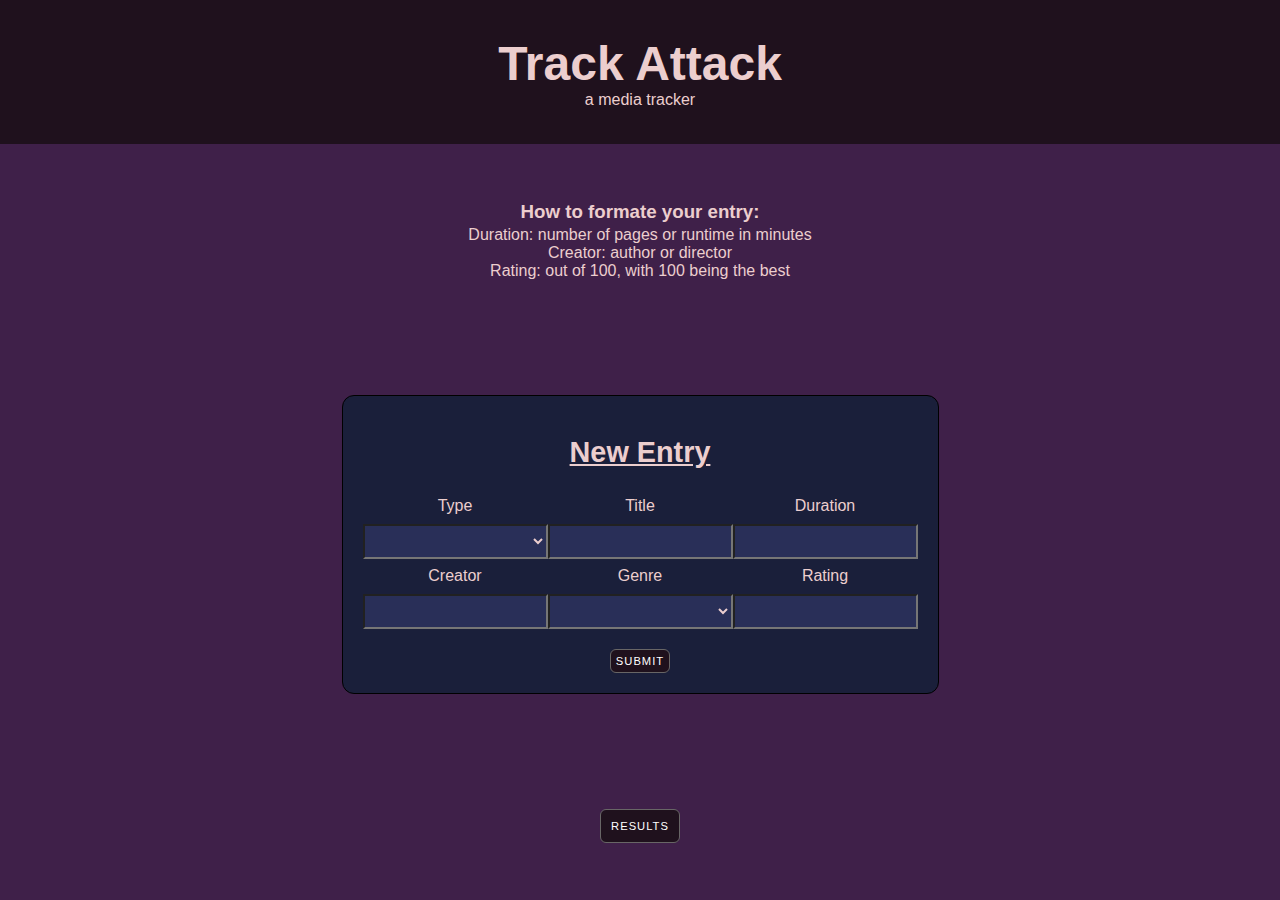
==== index.html @ 8c18e930 "Add files via upload" ====
<!DOCTYPE html>
<html>

<head>
    <meta name="viewport" content="width=device-width, initial-scale=1.0">
    <title>track attack</title>
    <link rel="stylesheet" href="style.css">
    <script type='module' src="../trackAttack.js" defer></script>
</head>

<body class="entry">
    <header class="header">
        <div>
            <h1 class="title">Track Attack</h1>
            <p> a media tracker</p>
        </div>
    </header>
    <main>
        <sectionc class="entry-flex">
            <section class="explain">
                <h3>How to formate your entry: </h3>
                <p>Duration: number of pages or runtime in minutes</p>
                <p>Creator: author or director</p>
                <p>Rating: out of 100, with 100 being the best</p>
            </section>
            <section class="input">
                <section class='block'>
                    <h2>New Entry</h2>
                    <form>
                        <div class="form-g">
                            <div>
                                <label for="type">Type</label>
                                <select id="type">
                                    <option></option>
                                    <option value="book">Book</option>
                                    <option value="movie">Movie</option>
                                </select>
                            </div>

                            <div>
                                <label for="title">Title</label>
                                <input type="text" id="title">
                            </div>

                            <div>
                                <label for="duration">Duration</label>
                                <input type="number" id="duration">
                            </div>

                            <div>
                                <label for="creator">Creator</label>
                                <input type="text" id="creator">
                            </div>

                            <div>
                                <label for="genre">Genre</label>
                                <select id="genre">
                                    <option></option>
                                    <option value="fantasy">Fantasy</option>
                                    <option value="sci-fi">Sci-Fi</option>
                                    <option value="mystery">Mystery</option>
                                    <option value="horror">Horror</option>
                                    <option value="romance">Romance</option>
                                    <option value="action">Action</option>
                                    <option value="drama">Drama</option>
                                    <option value="historical">Historical</option>
                                    <option value="family">Family</option>
                                    <option value="YA">Young-Adult</option>
                                </select>
                            </div>

                            <div>
                                <label for="rating">Rating</label>
                                <input type="number" id="rating">
                            </div>
                        </div>
                        <input class="btn" type="submit">
                    </form>
                </section>
            </section>
            <section class="next">
                <!-- <p class = "btn">hey</p>  -->
                <a class="btn" href="results.html">results</a>
                <!-- change p to a -->
            </section>
            </section>
    </main>
</body>

</html>
---- style.css ----
/* 
COLORS
Dark Purple (rgb(31, 17, 29))
lighter Purple (rgb(63, 32, 73))
Dark Blue (rgb(26, 31, 58))
Gold (#FFD700)
Teal (#00B2A9)
Lavender (#C8A2C8)
Coral (#FF6F61)
Silver (#D3D3D3) */

/*General----------------------------*/

body {
    background-color: rgb(63, 32, 73);
    color: rgb(236, 206, 206);
    font-family: sans-serif;
    font-size: 1rem;
    height: 100vh;
    width: 100%;
}

* {
    box-sizing: border-box;
    margin: auto
}

body * {
    width: fit-content;
}

main {
    height: 84%;
    width: 100%;
    overflow: auto;
}

h1 {
    font-size: 2rem;
}

.btn,
.ytube {
    display: block
}

.block {
    background-color: rgb(26, 31, 58);
    padding: 20px;
    border: 1px solid black;
    border-radius: 12px;
    margin: 0;
}

main h2 {
    font-weight: bold;
    font-size: 1.8rem;
    text-decoration: underline;
}

td {
    border: none;
    text-align: center;
}

/*Button---------------------------------------*/

.btn {
    text-transform: uppercase;
    font-size: .7rem;
    padding: 10px;
    background-color: rgb(31, 17, 29);
    color: white;
    letter-spacing: 1px;
    text-decoration: none;
    border: 1px solid rgb(104, 102, 102);
    border-radius: 6px;
}

.btn:hover {
    background-color: rgb(112, 59, 148);
}

/*heading--------------------------------------*/

.header {
    width: 100%;
    height: 16%;
    background-color: rgb(31, 17, 29);
    position: sticky;
    top: 0;
    z-index: 3;
}

.header div {
    position: relative;
    top: 50%;
    -ms-transform: translateY(-50%);
    transform: translateY(-50%);
}

.header h1 {
    font-size: 3rem;
}

/*summary--------------------------------------*/

.summary .grid {
    display: grid;
    grid-template-columns: 1fr 1fr;
    grid-template-rows: 1fr 1fr;
}

.summary .grid>* {
    width: 100%;
}

.summary .grid>*>* {
    margin: auto;
}

.summary h2 {
    margin: 10px auto !important;
}

.summary .block {
    height: 180px;
    width: 60%;
}

.summary table {
    height: 100%;
    width: 100%;
}

.summary tbody * {
    width: 50%;
    font-size: 1.2rem;
}

.summary .wrap {
    width: 100%;
}

/*media queries--------------------------------------*/

@media only screen and (max-width: 600px) {
    .summary .grid {
        grid-template-columns: 1fr;
        grid-template-rows: 1fr repeat(3, 2fr);
    }

    .graphs {
        order: 4;
    }
}

@media only screen and (max-width: 450px) {

    .summary .graphs .block {
        width: 80%;
    }

}

/*results--------------------------------------*/

.results-flex {
    display: flex;
    width: 100%;
}

.results-flex>* {
    height: 100%;
}

.results .block {
    width: 550px;
    height: fit-content;
    margin: auto;
}

.results .btn,
h2 {
    margin: 20px auto;
}

/*Result lists--------------------------------------*/

.results .tbody,
.thead {
    display: block;
    width: 100%;
}

.results .tbody {
    max-height: 330px;
    overflow: auto;
}

.results th {
    text-decoration: underline;
    text-align: center;
}

.results td,
th {
    width: 100px;
}

.results .tbody tr {
    display: block;
    margin-top: 5px;
}

/*media queries--------------------------------------*/

@media only screen and (max-width: 600px) {
    .results-flex {
        flex-direction: column;
        height: fit-content;
    }

    .results .block {
        width: 480px;
    }
}

@media only screen and (max-width: 450px) {
    .results .block {
        width: 380px;
    }
}

/*Entry--------------------------------------*/

.entry-flex {
    display: flex;
    flex-direction: column;
    position: relative;
    height: 100%;
}

.explain h3 {
    margin-bottom: 3px;
}

.entry .block h2 {
    margin-bottom: 20px;
}

/*form grid--------------------------------------*/

.form-g {
    display: grid;
    grid-template-rows: repeat(2, 1fr);
    grid-template-columns: repeat(3, 1fr);
    height: 140px;
}

.form-g div {
    width: 100%;
    height: 100%;
}

.form-g * * {
    display: block;
    height: 50%;
}

.form-g div label {
    padding: 8px;
}

.form-g input,
select {
    background-color: rgb(41, 47, 88);
    color: rgb(236, 206, 206);
    width: 100%;
    padding: 2px;
    border: 2px;
    border-width: 2px;
    border-style: inset;
    border-color: light-dark(rgb(118, 118, 118), rgb(133, 133, 133));
    border-image: initial;
}

.entry form .btn {
    margin-top: 20px;
    padding: 5px;
}

/*Welcome---------------------------------*/

/* .welcome-flex {
    height: 100%;
    width: 100%;
    display: flex;
    flex-direction: column;
}

.welcome .btn {
    font-size: 1rem;
    padding: 10px;
    position: relative;
} */

/*Youtube---------------------------------*/

/* .yt-contain {
    width: 70%;
    max-width: 800px;
    height: 80%;
    top: 20px;
}

.ytube {
    width: 100%;
    height: 100%;
} */


/*media queries--------------------------------------*/

@media only screen and (max-width: 600px) {

    .entry-flex {
        height: fit-content;
        width: 100%;
    }

    .entry-flex>* {
        margin: 20px auto;
    }

    .entry-flex .input {
        width: 100%;
    }

    .entry .block {
        height: fit-content;
        width: 80%;
        margin: 0 auto;
    }

    .input form {
        display: block;
        width: 80%;
    }

    .form-g {
        grid-template-rows: repeat(6, 1fr);
        grid-template-columns: repeat(1, 1fr);
        height: fit-content;
        width: 100%;
    }

}
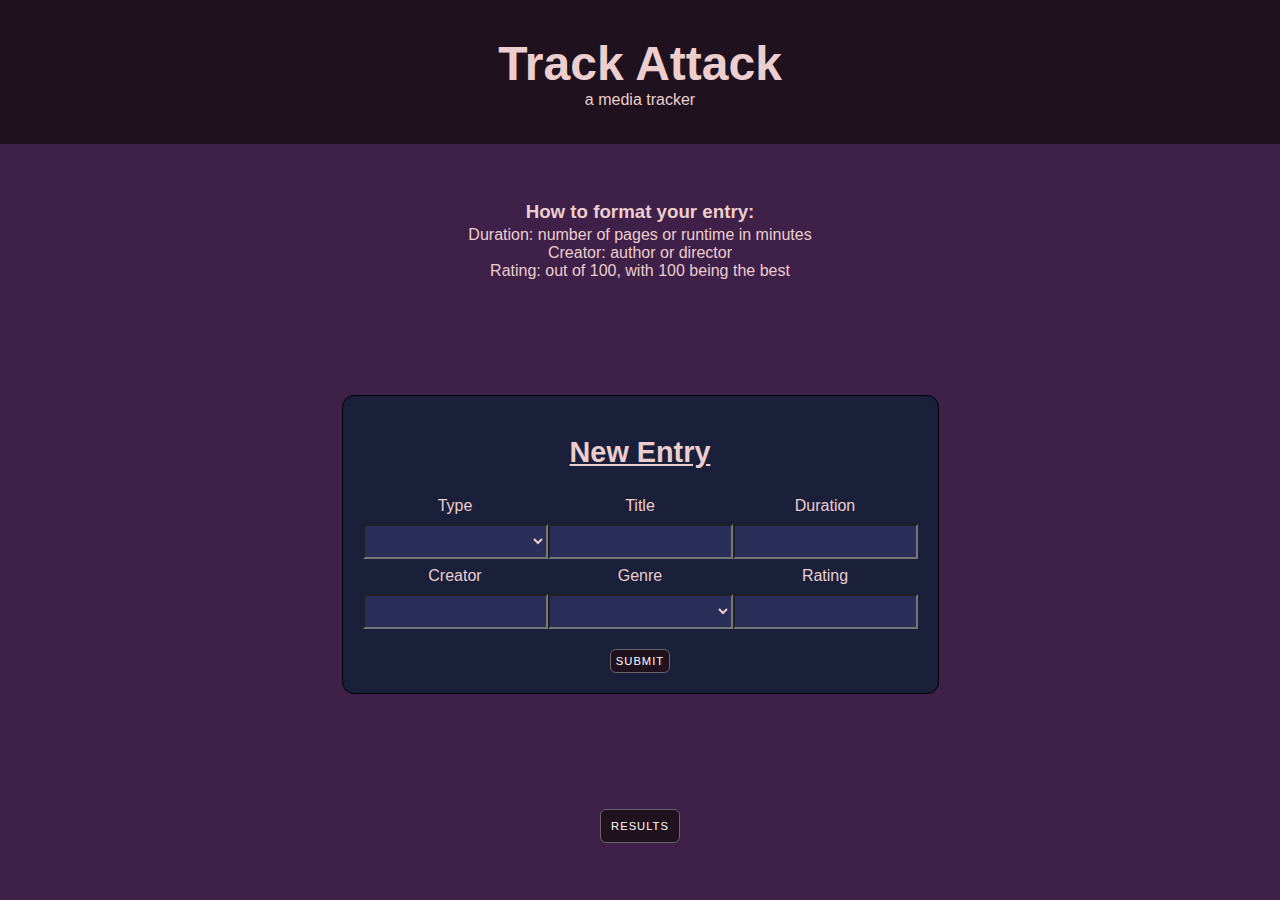
==== commit a97b48d3: "Fixed typo" ====
--- a/index.html
+++ b/index.html
@@ -3,9 +3,9 @@
 
 <head>
     <meta name="viewport" content="width=device-width, initial-scale=1.0">
-    <title>track attack</title>
+    <title>Track Attack</title>
     <link rel="stylesheet" href="style.css">
-    <script type='module' src="../trackAttack.js" defer></script>
+    <script type='module' src="./trackAttack.js" defer></script>
 </head>
 
 <body class="entry">
@@ -18,7 +18,7 @@
     <main>
         <sectionc class="entry-flex">
             <section class="explain">
-                <h3>How to formate your entry: </h3>
+                <h3>How to format your entry: </h3>
                 <p>Duration: number of pages or runtime in minutes</p>
                 <p>Creator: author or director</p>
                 <p>Rating: out of 100, with 100 being the best</p>
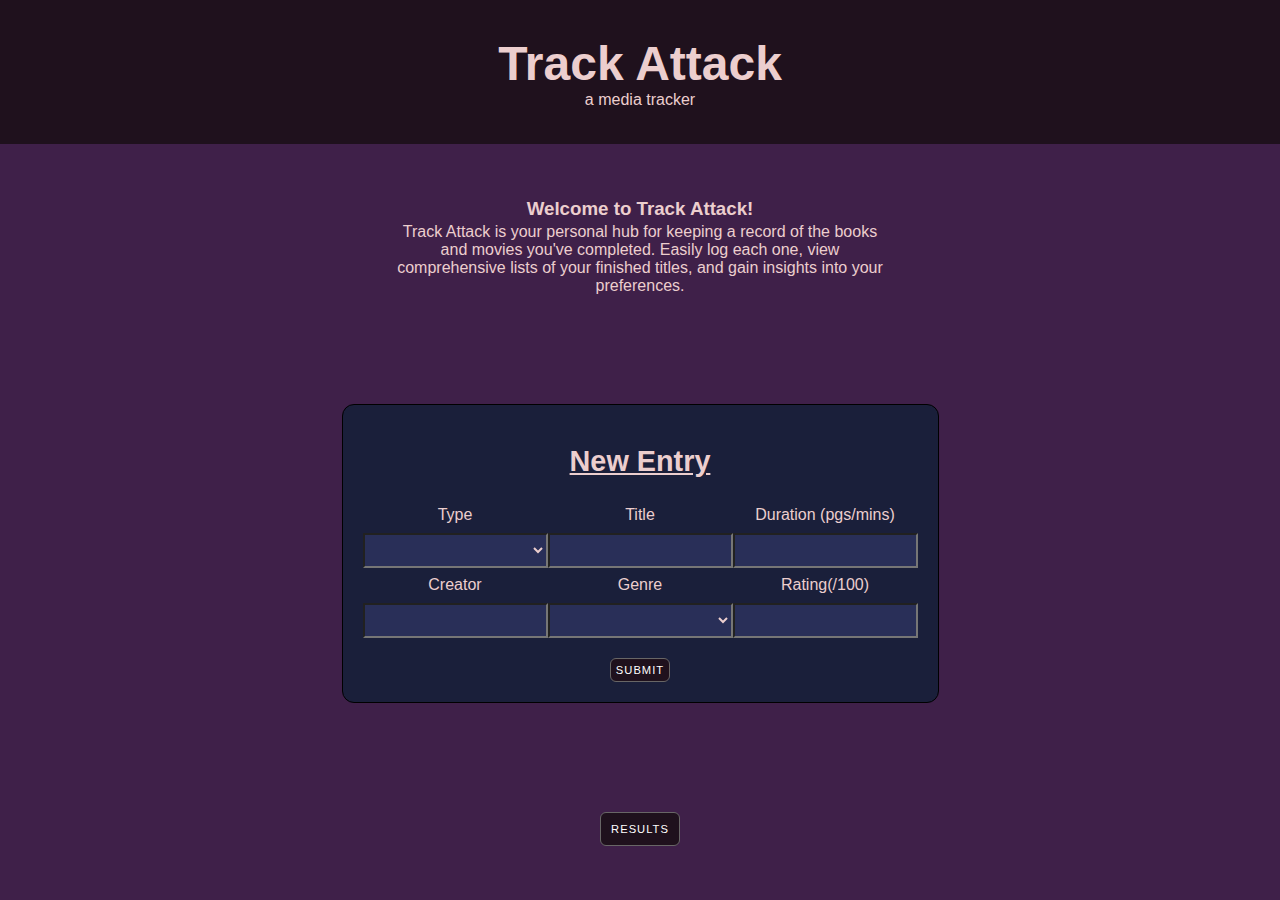
==== commit dd454d65: "Commented out graph, improved intro, removed overflow for mobile" ====
--- a/index.html
+++ b/index.html
@@ -16,12 +16,14 @@
         </div>
     </header>
     <main>
-        <sectionc class="entry-flex">
+        <section class="entry-flex">
             <section class="explain">
-                <h3>How to format your entry: </h3>
-                <p>Duration: number of pages or runtime in minutes</p>
-                <p>Creator: author or director</p>
-                <p>Rating: out of 100, with 100 being the best</p>
+                <h3 class="text-3xl font-bold mb-4 text-gray-800">Welcome to Track Attack!</h1>
+                    <p>
+                        Track Attack is your personal hub for keeping a record of the books and movies you've completed.
+                        Easily log each one, view comprehensive lists of your finished titles, and gain insights into
+                        your preferences.
+                    </p>
             </section>
             <section class="input">
                 <section class='block'>
@@ -43,7 +45,7 @@
                             </div>
 
                             <div>
-                                <label for="duration">Duration</label>
+                                <label for="duration">Duration (pgs/mins)</label>
                                 <input type="number" id="duration">
                             </div>
 
@@ -70,7 +72,7 @@
                             </div>
 
                             <div>
-                                <label for="rating">Rating</label>
+                                <label for="rating">Rating(/100)</label>
                                 <input type="number" id="rating">
                             </div>
                         </div>
@@ -83,7 +85,7 @@
                 <a class="btn" href="results.html">results</a>
                 <!-- change p to a -->
             </section>
-            </section>
+        </section>
     </main>
 </body>
 
--- a/style.css
+++ b/style.css
@@ -106,9 +106,7 @@
 /*summary--------------------------------------*/
 
 .summary .grid {
-    display: grid;
-    grid-template-columns: 1fr 1fr;
-    grid-template-rows: 1fr 1fr;
+    display: flex;
 }
 
 .summary .grid>* {
@@ -146,20 +144,19 @@
 
 @media only screen and (max-width: 600px) {
     .summary .grid {
-        grid-template-columns: 1fr;
-        grid-template-rows: 1fr repeat(3, 2fr);
-    }
-
-    .graphs {
+        flex-direction: column;
+    }
+
+    /* .graphs {
         order: 4;
-    }
+    } */
 }
 
 @media only screen and (max-width: 450px) {
 
-    .summary .graphs .block {
+    /* .summary .graphs .block {
         width: 80%;
-    }
+    } */
 
 }
 
@@ -194,7 +191,7 @@
 }
 
 .results .tbody {
-    max-height: 330px;
+    max-height: 250px;
     overflow: auto;
 }
 
@@ -241,8 +238,16 @@
     height: 100%;
 }
 
+.explain {
+    width: 500px;
+}
+
 .explain h3 {
     margin-bottom: 3px;
+}
+
+.explain p {
+    text-align: center;
 }
 
 .entry .block h2 {
@@ -290,39 +295,17 @@
     padding: 5px;
 }
 
-/*Welcome---------------------------------*/
-
-/* .welcome-flex {
-    height: 100%;
-    width: 100%;
-    display: flex;
-    flex-direction: column;
-}
-
-.welcome .btn {
-    font-size: 1rem;
-    padding: 10px;
-    position: relative;
-} */
-
-/*Youtube---------------------------------*/
-
-/* .yt-contain {
-    width: 70%;
-    max-width: 800px;
-    height: 80%;
-    top: 20px;
-}
-
-.ytube {
-    width: 100%;
-    height: 100%;
-} */
-
-
 /*media queries--------------------------------------*/
 
 @media only screen and (max-width: 600px) {
+
+    .explain {
+        width: 100%;
+    }
+
+    .explain p {
+        width: 250px;
+    }
 
     .entry-flex {
         height: fit-content;
